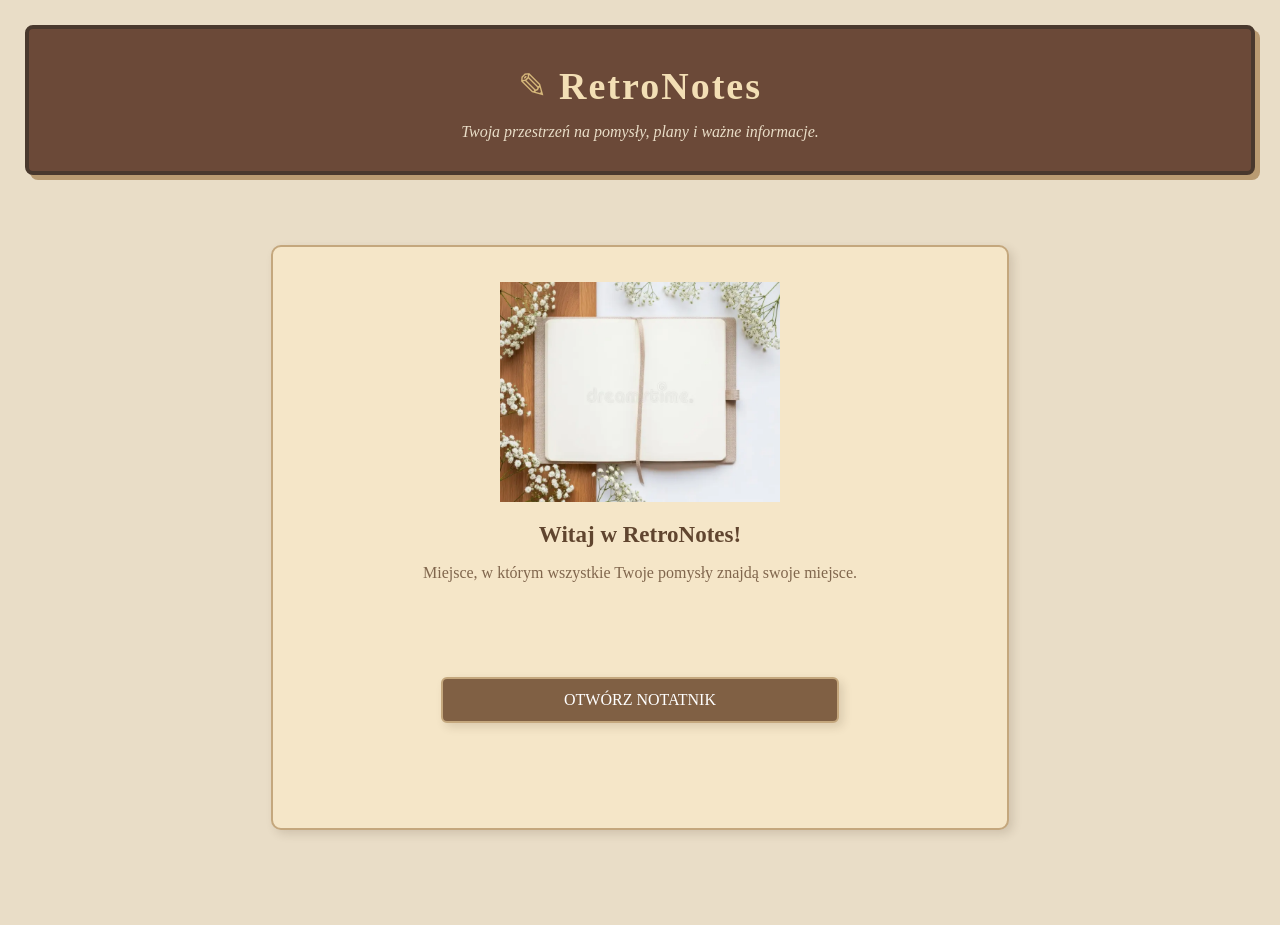
==== start.html @ fbaa65e9 "Dodano strone startową" ====
<!DOCTYPE html>
<html lang="pl">
<head>
    <meta charset="UTF-8">
    <meta name="viewport" content="width=device-width, initial-scale=1.0">
    <link rel="stylesheet" href="style.css">
    <title>RetroNotes</title>
</head>
<body>
    <header class="header">
        <div class="logo">
            <span class="logoIcon">✎</span>
            <h1>RetroNotes</h1>
        </div>
        <p>Twoja przestrzeń na pomysły, plany i ważne informacje.</p>
    </header>

    <section class="middleSection">
        <img src="retroNotesImage.png" alt="Ilustracja notatnika">
        <h2>Witaj w RetroNotes!</h2>
        <p>Miejsce, w którym wszystkie Twoje pomysły znajdą swoje miejsce.</p>
        <a href="index.html" class="middleSection">OTWÓRZ NOTATNIK</a>
    </section>
</body>
</html>
---- style.css ----
* {
    box-sizing: border-box;
}

body {
    margin: 0;
    padding: 25px;
    background-color: #E9DDC7;
    font-family: Georgia, serif;
    color: #49382D;
}

.container {
    max-width: 1200px;
    margin: 0 auto;
    display: grid;
    grid-template-columns: 1fr 1fr;
    grid-template-areas:
        "header header"
        "leftSide rightSide"
        "notesSide notesSide"
        "footer footer";
    gap: 20px;
}

.header {
    grid-area: header;
    position: relative;
    padding: 30px;
    background-color: #6B4938;
    color: #F3DFB5;
    text-align: center;
    border: 4px solid #49382D;
    border-radius: 8px;
    box-shadow: 5px 5px 0 #B99B72;
}

.logo {
    display: flex;
    justify-content: center;
    align-items: center;
    gap: 12px;
}

.logoIcon {
    font-size: 35px;
    color: #D5B77A;
}

.header h1 {
    margin: 5px 0;
    font-size: 38px;
    letter-spacing: 2px;
}

.header p {
    margin: 10px 0 0;
    color: #E9DDC7;
    font-style: italic;
}

.darkMode {
    position: absolute;
    right: 20px;
    top: 20px;
    padding: 10px 15px;
    background-color: #D5B77A;
    color: #49382D;
    border: 2px solid #49382D;
    border-radius: 5px;
    font-family: Georgia, serif;
    font-weight: bold;
    cursor: pointer;
    transition: 0.2s;
}

.darkMode:hover {
    background-color: #78805A;
    color: white;
}

.leftSide,
.rightSide,
.notesSide {
    padding: 25px;
    border: 2px solid #B99B72;
    border-radius: 8px;
    box-shadow: 4px 4px 0 rgba(73, 56, 45, 0.12);
}

.leftSide {
    grid-area: leftSide;
    background-color: #F5EBD8;
}

.rightSide {
    grid-area: rightSide;
    background-color: #E6E4D0;
}

.notesSide {
    grid-area: notesSide;
    background-color: #F5EBD8;
}

h2 {
    margin-top: 0;
    color: #6B4938;
    font-size: 23px;
}

.opisSekcji {
    color: #76634F;
    font-size: 14px;
    margin-bottom: 18px;
    line-height: 1.5;
}

form,
.filtry {
    display: flex;
    flex-direction: column;
    gap: 12px;
}

label {
    font-weight: bold;
    font-size: 14px;
    color: #6B4938;
}

input,
textarea,
select {
    width: 100%;
    padding: 12px;
    border: 2px solid #B99B72;
    border-radius: 5px;
    background-color: #FFFCF5;
    color: #49382D;
    font-family: Georgia, serif;
    font-size: 14px;
}

input:focus,
textarea:focus,
select:focus {
    outline: none;
    border-color: #78805A;
}

textarea {
    resize: vertical;
    min-height: 110px;
    line-height: 1.5;
}

.poleTytulu {
    position: relative;
}

#tytul {
    padding-right: 55px;
}

#licznikTytulu {
    position: absolute;
    right: 10px;
    bottom: 8px;
    font-size: 12px;
    color: #78805A;
    font-weight: bold;
}

.poleWyszukiwania {
    position: relative;
    width: 100%;
}

#szukajDanych {
    padding-left: 40px;
}

.poleWyszukiwania::before {
    content: "⌕";
    position: absolute;
    left: 13px;
    top: 50%;
    transform: translateY(-50%);
    font-size: 20px;
    color: #78805A;
}

#bladTytulu,
#bladTresci,
#bladKategorii {
    margin: 0;
    font-size: 12px;
    color: #873F43;
}

button {
    padding: 11px 15px;
    background-color: #78805A;
    color: #FFFFFF;
    border: 2px solid #5C6343;
    border-radius: 5px;
    cursor: pointer;
    font-family: Georgia, serif;
    font-weight: bold;
    transition: 0.2s;
}

button:hover {
    background-color: #626B48;
}

button:active {
    transform: scale(0.98);
}

button:disabled {
    opacity: 0.5;
    cursor: not-allowed;
}

#pokazFormularz {
    background-color: #78805A;
    border-color: #5C6343;
}

#addNote {
    background-color: #873F43;
    border-color: #682F32;
}

#addNote:hover {
    background-color: #6F3034;
}

#formularzNotatki {
    margin-top: 20px;
}

.naglowekNotatek {
    display: flex;
    justify-content: space-between;
    align-items: center;
    gap: 15px;
    margin-bottom: 20px;
}

.statystyka {
    padding: 12px 15px;
    background-color: #E5D2A8;
    border: 2px solid #B99B72;
    border-radius: 5px;
    font-weight: bold;
    color: #6B4938;
    white-space: nowrap;
}

.tablica {
    display: grid;
    grid-template-columns: repeat(auto-fill, minmax(200px, 1fr));
    gap: 30px;
    padding: 35px;
    min-height: 350px;
    background-color: #9B704D;
    background-image: radial-gradient(#805638 1px, transparent 1px);
    background-size: 9px 9px;
    border: 12px solid #6B4938;
    border-radius: 5px;
    box-shadow: 5px 6px 12px rgba(0, 0, 0, 0.25);
}

.notatka {
    position: relative;
    width: 100%;
    min-width: 0;
    min-height: 230px;
    padding: 35px 16px 16px;
    border: 2px solid #B99B72;
    border-radius: 3px;
    display: flex;
    flex-direction: column;
    align-items: flex-start;
    gap: 12px;
    box-shadow: 4px 5px 0 rgba(0, 0, 0, 0.18);
    overflow-wrap: anywhere;
    transition: 0.2s;
}

.notatka:nth-child(odd) {
    transform: rotate(-2deg);
}

.notatka:nth-child(even) {
    transform: rotate(2deg);
}

.notatka:hover {
    transform: rotate(0deg) translateY(-4px);
    box-shadow: 6px 8px 12px rgba(0, 0, 0, 0.25);
}

.notatka::before {
    content: "";
    position: absolute;
    top: 9px;
    left: 50%;
    transform: translateX(-50%);
    width: 15px;
    height: 15px;
    border-radius: 50%;
    background-color: #873F43;
    border: 2px solid #682F32;
    box-shadow: 1px 2px 3px rgba(0, 0, 0, 0.3);
}

.notatka.szkola {
    background-color: #F3E3A6;
    border-color: #C6A64E;
}

.notatka.dom {
    background-color: #D8DFC0;
    border-color: #78805A;
}

.notatka.praca {
    background-color: #E5D3C2;
    border-color: #A77B5B;
}

.notatka.zakupy {
    background-color: #F0D0BD;
    border-color: #C47B5B;
}

.notatka.finanse {
    background-color: #D8D9C9;
    border-color: #858B70;
}

.notatka.zdrowie {
    background-color: #EBCFD0;
    border-color: #B66D72;
}

.notatka.inne {
    background-color: #E5DDCB;
    border-color: #A99B80;
}

.notatka.szkola::before {
    background-color: #D5A928;
}

.notatka.dom::before {
    background-color: #78805A;
}

.notatka.praca::before {
    background-color: #A77B5B;
}

.notatka.zakupy::before {
    background-color: #C47B5B;
}

.notatka.finanse::before {
    background-color: #858B70;
}

.notatka.zdrowie::before {
    background-color: #B66D72;
}

.notatka.inne::before {
    background-color: #A99B80;
}

.notatka h3 {
    width: 100%;
    margin: 0;
    padding-bottom: 8px;
    border-bottom: 2px dashed rgba(73, 56, 45, 0.3);
    color: #49382D;
    font-size: 19px;
}

.notatka > span {
    display: inline-block;
    width: fit-content;
    padding: 5px 10px;
    border-radius: 3px;
    background-color: rgba(255, 255, 255, 0.5);
    color: #6B4938;
    font-size: 11px;
    font-weight: bold;
    letter-spacing: 0.5px;
}

.notatka p {
    width: 100%;
    margin: 0;
    color: #49382D;
    font-size: 14px;
    line-height: 1.5;
    white-space: pre-wrap;
    overflow-wrap: anywhere;
}

.notatka button {
    width: 100%;
    margin-top: 3px;
}

.notatka .edycja {
    background-color: #78805A;
    border-color: #5C6343;
}

.notatka .usun {
    background-color: #873F43;
    border-color: #682F32;
}

.notatka .usun:hover {
    background-color: #6F3034;
}

.footer {
    grid-area: footer;
    padding: 18px;
    background-color: #6B4938;
    color: #F3DFB5;
    text-align: center;
    border: 3px solid #49382D;
    border-radius: 5px;
    box-shadow: 4px 4px 0 #B99B72;
}

.footer p {
    margin: 5px 0;
}

body.dark-mode {
    background-color: #191720;
    color: #F3EDE4;
}

.dark-mode .header,
.dark-mode .footer {
    background-color: #30263A;
    border-color: #557C78;
}

.dark-mode .leftSide,
.dark-mode .rightSide,
.dark-mode .notesSide {
    background-color: #292532;
    border-color: #557C78;
}

.dark-mode h2 {
    color: #F2D58A;
}

.dark-mode p,
.dark-mode label {
    color: #F3EDE4;
}

.dark-mode input,
.dark-mode textarea,
.dark-mode select {
    background-color: #383341;
    color: #FFFFFF;
    border-color: #557C78;
}

.dark-mode button {
    background-color: #80698B;
    color: white;
    border-color: #55445F;
}

.dark-mode .statystyka {
    background-color: #383341;
    color: #F2D58A;
    border-color: #80698B;
}

.dark-mode .tablica {
    background-color: #191720;
    border-color: #80698B;
}
.middleSection {
    width: 60%;
    margin: 70px auto;
    padding: 35px;
    text-align: center;
    background-color: #f5e6c8;
    border: 2px solid #c4a77d;
    border-radius: 10px;
    box-shadow: 4px 4px 10px rgba(70, 45, 25, 0.15);
}

.middleSection img {
    width: 280px;
    height: 220px;
    display: block;
    margin: 0 auto 20px;
}

.middleSection h2 {
    margin-bottom: 15px;
    color: #60452f;
}

.middleSection p {
    margin-bottom: 25px;
    color: #80664d;
}

.middleSection a {
    display: inline-block;
    padding: 12px 25px;
    background-color: #806044;
    color: #fff;
    text-decoration: none;
    border-radius: 6px;
    transition: 0.3s;
}

.middleSection a:hover {
    background-color: #60452f;
}
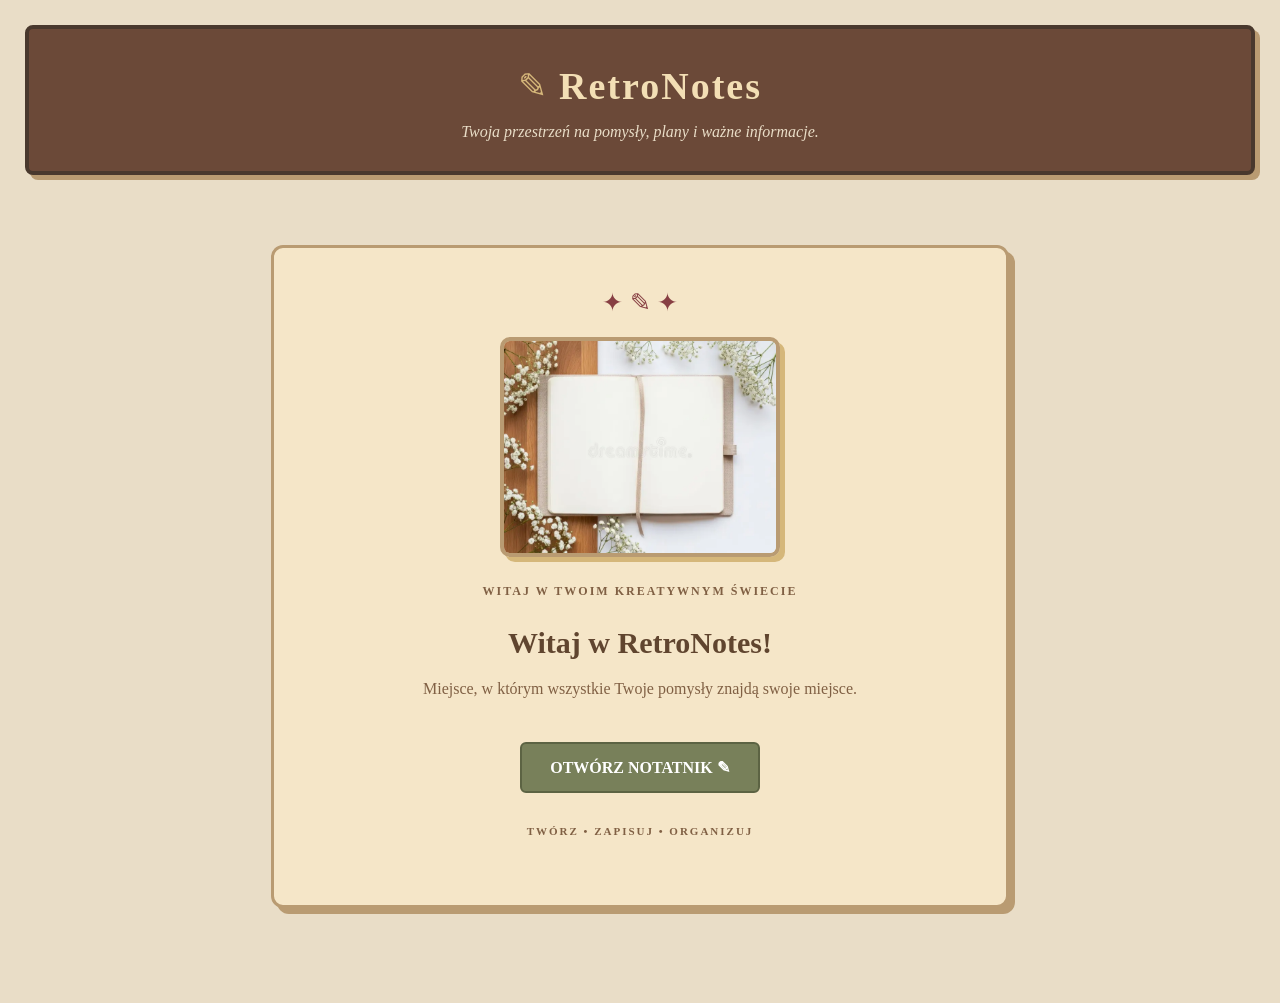
==== commit 4ec6cb33: "Dopracowanie strony startowej" ====
--- a/start.html
+++ b/start.html
@@ -7,6 +7,7 @@
     <title>RetroNotes</title>
 </head>
 <body>
+
     <header class="header">
         <div class="logo">
             <span class="logoIcon">✎</span>
@@ -16,10 +17,23 @@
     </header>
 
     <section class="middleSection">
+        <span class="dekoracja">✦ ✎ ✦</span>
+
         <img src="retroNotesImage.png" alt="Ilustracja notatnika">
+
+        <p class="welcomeText">WITAJ W TWOIM KREATYWNYM ŚWIECIE</p>
+
         <h2>Witaj w RetroNotes!</h2>
-        <p>Miejsce, w którym wszystkie Twoje pomysły znajdą swoje miejsce.</p>
-        <a href="index.html" class="middleSection">OTWÓRZ NOTATNIK</a>
+
+        <p>
+            Miejsce, w którym wszystkie Twoje pomysły
+            znajdą swoje miejsce.
+        </p>
+
+        <a href="index.html">OTWÓRZ NOTATNIK ✎</a>
+
+        <p class="bottomText">TWÓRZ • ZAPISUJ • ORGANIZUJ</p>
     </section>
+
 </body>
 </html>
--- a/style.css
+++ b/style.css
@@ -1,3 +1,4 @@
+
 * {
     box-sizing: border-box;
 }
@@ -59,24 +60,32 @@
     font-style: italic;
 }
 
-.darkMode {
-    position: absolute;
-    right: 20px;
-    top: 20px;
-    padding: 10px 15px;
-    background-color: #D5B77A;
-    color: #49382D;
-    border: 2px solid #49382D;
+.footer {
+    grid-area: footer;
+    padding: 18px;
+    background-color: #6B4938;
+    color: #F3DFB5;
+    text-align: center;
+    border: 3px solid #49382D;
     border-radius: 5px;
-    font-family: Georgia, serif;
-    font-weight: bold;
-    cursor: pointer;
-    transition: 0.2s;
-}
-
-.darkMode:hover {
-    background-color: #78805A;
-    color: white;
+    box-shadow: 4px 4px 0 #B99B72;
+}
+
+.footer p {
+    margin: 5px 0;
+}
+
+h2 {
+    margin-top: 0;
+    color: #6B4938;
+    font-size: 23px;
+}
+
+.opisSekcji {
+    color: #76634F;
+    font-size: 14px;
+    margin-bottom: 18px;
+    line-height: 1.5;
 }
 
 .leftSide,
@@ -101,19 +110,6 @@
 .notesSide {
     grid-area: notesSide;
     background-color: #F5EBD8;
-}
-
-h2 {
-    margin-top: 0;
-    color: #6B4938;
-    font-size: 23px;
-}
-
-.opisSekcji {
-    color: #76634F;
-    font-size: 14px;
-    margin-bottom: 18px;
-    line-height: 1.5;
 }
 
 form,
@@ -199,6 +195,11 @@
     color: #873F43;
 }
 
+button,
+.middleSection a {
+    transition: 0.3s ease;
+}
+
 button {
     padding: 11px 15px;
     background-color: #78805A;
@@ -208,20 +209,41 @@
     cursor: pointer;
     font-family: Georgia, serif;
     font-weight: bold;
-    transition: 0.2s;
-}
-
-button:hover {
-    background-color: #626B48;
-}
-
-button:active {
-    transform: scale(0.98);
+}
+
+button:hover,
+.middleSection a:hover {
+    transform: translateY(-3px);
+}
+
+button:active,
+.middleSection a:active {
+    transform: scale(0.97);
 }
 
 button:disabled {
     opacity: 0.5;
     cursor: not-allowed;
+}
+
+button:disabled:hover {
+    transform: none;
+}
+
+.darkMode {
+    position: absolute;
+    right: 20px;
+    top: 20px;
+    padding: 10px 15px;
+    background-color: #D5B77A;
+    color: #49382D;
+    border-color: #49382D;
+    border-radius: 5px;
+}
+
+.darkMode:hover {
+    background-color: #806044;
+    color: white;
 }
 
 #pokazFormularz {
@@ -431,72 +453,6 @@
     background-color: #6F3034;
 }
 
-.footer {
-    grid-area: footer;
-    padding: 18px;
-    background-color: #6B4938;
-    color: #F3DFB5;
-    text-align: center;
-    border: 3px solid #49382D;
-    border-radius: 5px;
-    box-shadow: 4px 4px 0 #B99B72;
-}
-
-.footer p {
-    margin: 5px 0;
-}
-
-body.dark-mode {
-    background-color: #191720;
-    color: #F3EDE4;
-}
-
-.dark-mode .header,
-.dark-mode .footer {
-    background-color: #30263A;
-    border-color: #557C78;
-}
-
-.dark-mode .leftSide,
-.dark-mode .rightSide,
-.dark-mode .notesSide {
-    background-color: #292532;
-    border-color: #557C78;
-}
-
-.dark-mode h2 {
-    color: #F2D58A;
-}
-
-.dark-mode p,
-.dark-mode label {
-    color: #F3EDE4;
-}
-
-.dark-mode input,
-.dark-mode textarea,
-.dark-mode select {
-    background-color: #383341;
-    color: #FFFFFF;
-    border-color: #557C78;
-}
-
-.dark-mode button {
-    background-color: #80698B;
-    color: white;
-    border-color: #55445F;
-}
-
-.dark-mode .statystyka {
-    background-color: #383341;
-    color: #F2D58A;
-    border-color: #80698B;
-}
-
-.dark-mode .tablica {
-    background-color: #191720;
-    border-color: #80698B;
-}
 .middleSection {
     width: 60%;
     margin: 70px auto;
@@ -513,6 +469,8 @@
     height: 220px;
     display: block;
     margin: 0 auto 20px;
+    box-shadow: 5px 8px 10px rgba(0, 0, 0, 0.2);
+    border-radius: 10px;
 }
 
 .middleSection h2 {
@@ -532,9 +490,130 @@
     color: #fff;
     text-decoration: none;
     border-radius: 6px;
-    transition: 0.3s;
 }
 
 .middleSection a:hover {
     background-color: #60452f;
-}+}
+
+body.dark-mode {
+    background-color: #191720;
+    color: #F3EDE4;
+}
+
+.dark-mode .header,
+.dark-mode .footer {
+    background-color: #30263A;
+    border-color: #557C78;
+}
+
+.dark-mode .leftSide,
+.dark-mode .rightSide,
+.dark-mode .notesSide {
+    background-color: #292532;
+    border-color: #557C78;
+}
+
+.dark-mode h2 {
+    color: #F2D58A;
+}
+
+.dark-mode p,
+.dark-mode label {
+    color: #f39200;
+}
+
+.dark-mode input,
+.dark-mode textarea,
+.dark-mode select {
+    background-color: #383341;
+    color: #FFFFFF;
+    border-color: #557C78;
+}
+
+.dark-mode button {
+    background-color: #80698B;
+    color: white;
+    border-color: #55445F;
+}
+
+.dark-mode .statystyka {
+    background-color: #383341;
+    color: #F2D58A;
+    border-color: #80698B;
+}
+
+.dark-mode .tablica {
+    background-color: #191720;
+    border-color: #80698B;
+}
+   .middleSection {
+    width: 60%;
+    margin: 70px auto;
+    padding: 40px;
+    text-align: center;
+    background-color: #F5E6C8;
+    border: 3px solid #B99B72;
+    border-radius: 12px;
+    box-shadow: 6px 6px 0 #B99B72;
+}
+
+.dekoracja {
+    display: block;
+    margin-bottom: 20px;
+    color: #873F43;
+    font-size: 25px;
+}
+
+.middleSection img {
+    width: 280px;
+    height: 220px;
+    display: block;
+    margin: 0 auto 25px;
+    border: 4px solid #B99B72;
+    border-radius: 10px;
+    box-shadow: 5px 5px 0 #D5B77A;
+}
+
+.welcomeText {
+    color: #873F43;
+    font-size: 12px;
+    font-weight: bold;
+    letter-spacing: 2px;
+}
+
+.middleSection h2 {
+    margin: 15px 0;
+    color: #60452F;
+    font-size: 30px;
+}
+
+.middleSection p {
+    color: #806044;
+    line-height: 1.6;
+}
+
+.middleSection a {
+    display: inline-block;
+    margin-top: 15px;
+    padding: 14px 28px;
+    background-color: #78805A;
+    color: white;
+    text-decoration: none;
+    border: 2px solid #5C6343;
+    border-radius: 6px;
+    font-weight: bold;
+    transition: 0.3s;
+}
+
+.middleSection a:hover {
+    background-color: #5C6343;
+    transform: translateY(-3px);
+}
+
+.bottomText {
+    margin-top: 30px;
+    font-size: 11px;
+    font-weight: bold;
+    letter-spacing: 2px;
+} 
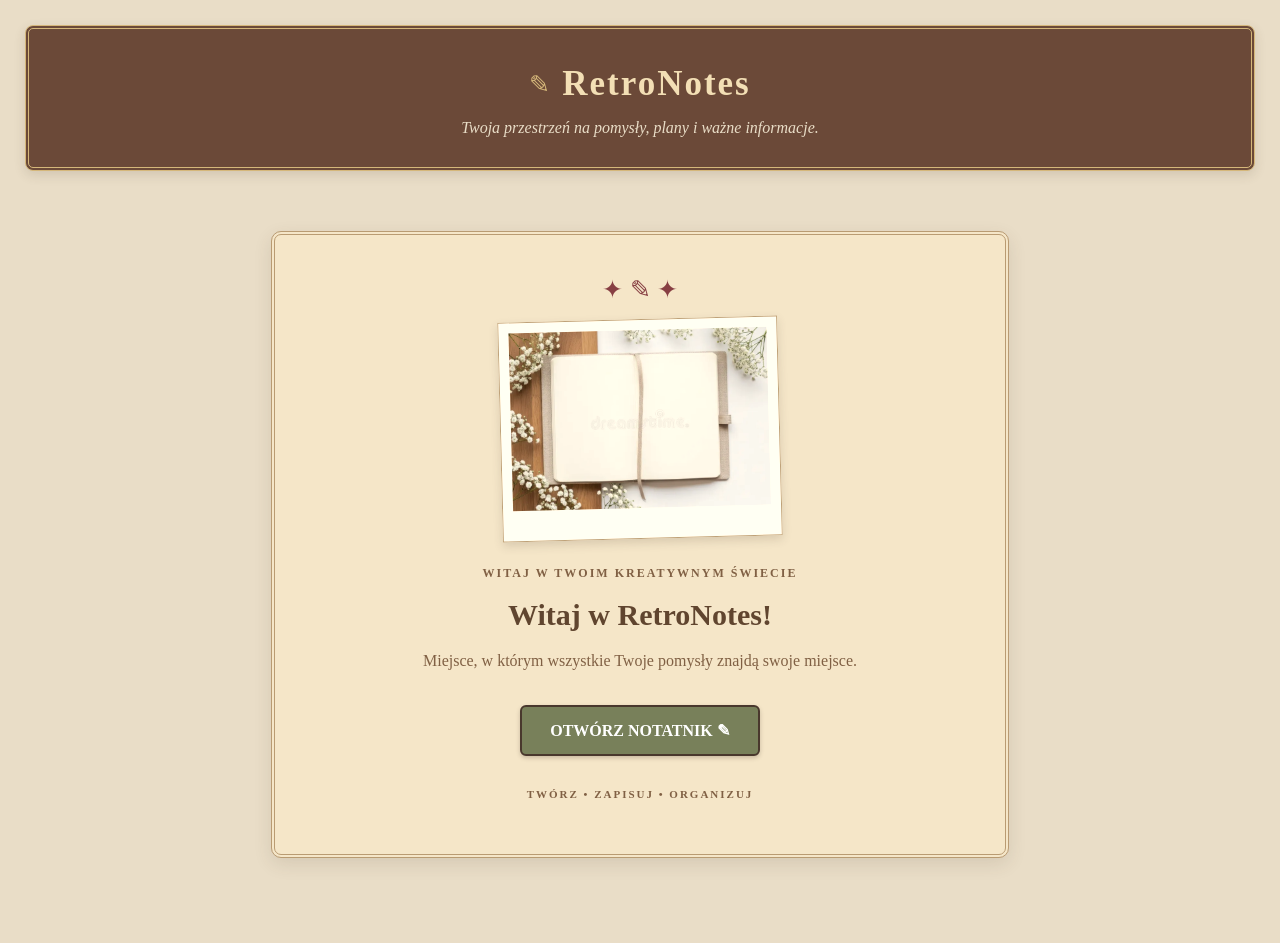
==== commit 1552ec35: "Finish RetroNotes" ====
--- a/start.html
+++ b/start.html
@@ -1,22 +1,30 @@
 <!DOCTYPE html>
 <html lang="pl">
+
 <head>
     <meta charset="UTF-8">
     <meta name="viewport" content="width=device-width, initial-scale=1.0">
+
+    <title>RetroNotes</title>
+
     <link rel="stylesheet" href="style.css">
-    <title>RetroNotes</title>
 </head>
+
 <body>
 
     <header class="header">
+
         <div class="logo">
             <span class="logoIcon">✎</span>
             <h1>RetroNotes</h1>
         </div>
+
         <p>Twoja przestrzeń na pomysły, plany i ważne informacje.</p>
+
     </header>
 
-    <section class="middleSection">
+    <main class="middleSection">
+
         <span class="dekoracja">✦ ✎ ✦</span>
 
         <img src="retroNotesImage.png" alt="Ilustracja notatnika">
@@ -33,7 +41,8 @@
         <a href="index.html">OTWÓRZ NOTATNIK ✎</a>
 
         <p class="bottomText">TWÓRZ • ZAPISUJ • ORGANIZUJ</p>
-    </section>
+
+    </main>
 
 </body>
-</html>+</html>
--- a/style.css
+++ b/style.css
@@ -1,4 +1,3 @@
-
 * {
     box-sizing: border-box;
 }
@@ -24,6 +23,7 @@
     gap: 20px;
 }
 
+/* header */
 .header {
     grid-area: header;
     position: relative;
@@ -31,9 +31,9 @@
     background-color: #6B4938;
     color: #F3DFB5;
     text-align: center;
-    border: 4px solid #49382D;
+    border: 4px double #D5B77A;
     border-radius: 8px;
-    box-shadow: 5px 5px 0 #B99B72;
+    box-shadow: 0 4px 12px rgba(73, 56, 45, 0.14);
 }
 
 .logo {
@@ -44,14 +44,15 @@
 }
 
 .logoIcon {
-    font-size: 35px;
+    font-size: 25px;
     color: #D5B77A;
 }
 
 .header h1 {
     margin: 5px 0;
-    font-size: 38px;
+    font-size: 35px;
     letter-spacing: 2px;
+    font-family: 'Playfair Display', Georgia, serif;
 }
 
 .header p {
@@ -60,21 +61,23 @@
     font-style: italic;
 }
 
+/* footer */
 .footer {
     grid-area: footer;
     padding: 18px;
     background-color: #6B4938;
     color: #F3DFB5;
     text-align: center;
-    border: 3px solid #49382D;
-    border-radius: 5px;
-    box-shadow: 4px 4px 0 #B99B72;
+    border: 4px double #D5B77A;
+    border-radius: 6px;
+    box-shadow: 0 3px 10px rgba(73, 56, 45, 0.12);
 }
 
 .footer p {
     margin: 5px 0;
 }
 
+/* sekcje */
 h2 {
     margin-top: 0;
     color: #6B4938;
@@ -83,7 +86,7 @@
 
 .opisSekcji {
     color: #76634F;
-    font-size: 14px;
+    font-size: 15px;
     margin-bottom: 18px;
     line-height: 1.5;
 }
@@ -94,7 +97,7 @@
     padding: 25px;
     border: 2px solid #B99B72;
     border-radius: 8px;
-    box-shadow: 4px 4px 0 rgba(73, 56, 45, 0.12);
+    box-shadow: 0 3px 10px rgba(73, 56, 45, 0.08);
 }
 
 .leftSide {
@@ -112,6 +115,7 @@
     background-color: #F5EBD8;
 }
 
+/* inputy */
 form,
 .filtry {
     display: flex;
@@ -121,7 +125,7 @@
 
 label {
     font-weight: bold;
-    font-size: 14px;
+    font-size: 15px;
     color: #6B4938;
 }
 
@@ -134,25 +138,27 @@
     border-radius: 5px;
     background-color: #FFFCF5;
     color: #49382D;
-    font-family: Georgia, serif;
-    font-size: 14px;
+    font-family: 'Courier New', Courier, monospace;
+    font-size: 15px;
 }
 
 input:focus,
 textarea:focus,
 select:focus {
     outline: none;
-    border-color: #78805A;
+    border-color: #6B4938;
 }
 
 textarea {
     resize: vertical;
-    min-height: 110px;
+    min-height: 120px;
     line-height: 1.5;
 }
 
-.poleTytulu {
+.poleTytulu,
+.poleWyszukiwania {
     position: relative;
+    width: 100%;
 }
 
 #tytul {
@@ -166,11 +172,6 @@
     font-size: 12px;
     color: #78805A;
     font-weight: bold;
-}
-
-.poleWyszukiwania {
-    position: relative;
-    width: 100%;
 }
 
 #szukajDanych {
@@ -195,16 +196,18 @@
     color: #873F43;
 }
 
+/* button */
 button,
 .middleSection a {
-    transition: 0.3s ease;
+    transition: 0.15s ease;
+    box-shadow: 0 2px 4px rgba(73, 56, 45, 0.25);
 }
 
 button {
     padding: 11px 15px;
     background-color: #78805A;
     color: #FFFFFF;
-    border: 2px solid #5C6343;
+    border: 2px solid #49382D;
     border-radius: 5px;
     cursor: pointer;
     font-family: Georgia, serif;
@@ -213,57 +216,39 @@
 
 button:hover,
 .middleSection a:hover {
-    transform: translateY(-3px);
+    filter: brightness(1.05);
 }
 
 button:active,
 .middleSection a:active {
-    transform: scale(0.97);
+    transform: translateY(1px);
+    box-shadow: 0 1px 2px rgba(73, 56, 45, 0.2);
 }
 
 button:disabled {
     opacity: 0.5;
     cursor: not-allowed;
-}
-
-button:disabled:hover {
     transform: none;
+    box-shadow: none;
 }
 
 .darkMode {
     position: absolute;
     right: 20px;
     top: 20px;
-    padding: 10px 15px;
     background-color: #D5B77A;
     color: #49382D;
-    border-color: #49382D;
-    border-radius: 5px;
-}
-
-.darkMode:hover {
-    background-color: #806044;
-    color: white;
-}
-
-#pokazFormularz {
-    background-color: #78805A;
-    border-color: #5C6343;
 }
 
 #addNote {
     background-color: #873F43;
-    border-color: #682F32;
-}
-
-#addNote:hover {
-    background-color: #6F3034;
 }
 
 #formularzNotatki {
     margin-top: 20px;
 }
 
+/* notatki */
 .naglowekNotatek {
     display: flex;
     justify-content: space-between;
@@ -273,9 +258,9 @@
 }
 
 .statystyka {
-    padding: 12px 15px;
+    padding: 10px 15px;
     background-color: #E5D2A8;
-    border: 2px solid #B99B72;
+    border: 2px dashed #6B4938;
     border-radius: 5px;
     font-weight: bold;
     color: #6B4938;
@@ -284,7 +269,7 @@
 
 .tablica {
     display: grid;
-    grid-template-columns: repeat(auto-fill, minmax(200px, 1fr));
+    grid-template-columns: repeat(auto-fill, minmax(210px, 1fr));
     gap: 30px;
     padding: 35px;
     min-height: 350px;
@@ -293,13 +278,12 @@
     background-size: 9px 9px;
     border: 12px solid #6B4938;
     border-radius: 5px;
-    box-shadow: 5px 6px 12px rgba(0, 0, 0, 0.25);
+    box-shadow: inset 0 2px 8px rgba(0, 0, 0, 0.22);
 }
 
 .notatka {
     position: relative;
     width: 100%;
-    min-width: 0;
     min-height: 230px;
     padding: 35px 16px 16px;
     border: 2px solid #B99B72;
@@ -308,22 +292,22 @@
     flex-direction: column;
     align-items: flex-start;
     gap: 12px;
-    box-shadow: 4px 5px 0 rgba(0, 0, 0, 0.18);
+    box-shadow: 0 4px 10px rgba(73, 56, 45, 0.16);
     overflow-wrap: anywhere;
     transition: 0.2s;
 }
 
 .notatka:nth-child(odd) {
-    transform: rotate(-2deg);
+    transform: rotate(-1.5deg);
 }
 
 .notatka:nth-child(even) {
-    transform: rotate(2deg);
+    transform: rotate(1.5deg);
 }
 
 .notatka:hover {
     transform: rotate(0deg) translateY(-4px);
-    box-shadow: 6px 8px 12px rgba(0, 0, 0, 0.25);
+    box-shadow: 0 7px 14px rgba(73, 56, 45, 0.2);
 }
 
 .notatka::before {
@@ -336,102 +320,56 @@
     height: 15px;
     border-radius: 50%;
     background-color: #873F43;
-    border: 2px solid #682F32;
-    box-shadow: 1px 2px 3px rgba(0, 0, 0, 0.3);
-}
-
-.notatka.szkola {
-    background-color: #F3E3A6;
-    border-color: #C6A64E;
-}
-
-.notatka.dom {
-    background-color: #D8DFC0;
-    border-color: #78805A;
-}
-
-.notatka.praca {
-    background-color: #E5D3C2;
-    border-color: #A77B5B;
-}
-
-.notatka.zakupy {
-    background-color: #F0D0BD;
-    border-color: #C47B5B;
-}
-
-.notatka.finanse {
-    background-color: #D8D9C9;
-    border-color: #858B70;
-}
-
-.notatka.zdrowie {
-    background-color: #EBCFD0;
-    border-color: #B66D72;
-}
-
-.notatka.inne {
-    background-color: #E5DDCB;
-    border-color: #A99B80;
-}
-
-.notatka.szkola::before {
-    background-color: #D5A928;
-}
-
-.notatka.dom::before {
-    background-color: #78805A;
-}
-
-.notatka.praca::before {
-    background-color: #A77B5B;
-}
-
-.notatka.zakupy::before {
-    background-color: #C47B5B;
-}
-
-.notatka.finanse::before {
-    background-color: #858B70;
-}
-
-.notatka.zdrowie::before {
-    background-color: #B66D72;
-}
-
-.notatka.inne::before {
-    background-color: #A99B80;
-}
+    border: 2px solid #49382D;
+    box-shadow: 0 1px 2px rgba(0, 0, 0, 0.22);
+}
+
+.notatka.szkola { background-color: #F3E3A6; border-color: #C6A64E; }
+.notatka.dom    { background-color: #D8DFC0; border-color: #78805A; }
+.notatka.praca  { background-color: #E5D3C2; border-color: #A77B5B; }
+.notatka.zakupy { background-color: #F0D0BD; border-color: #C47B5B; }
+.notatka.finanse{ background-color: #D8D9C9; border-color: #858B70; }
+.notatka.zdrowie{ background-color: #EBCFD0; border-color: #B66D72; }
+.notatka.inne   { background-color: #E5DDCB; border-color: #A99B80; }
+
+.notatka.szkola::before { background-color: #D5A928; }
+.notatka.dom::before    { background-color: #78805A; }
+.notatka.praca::before  { background-color: #A77B5B; }
+.notatka.zakupy::before { background-color: #C47B5B; }
+.notatka.finanse::before{ background-color: #858B70; }
+.notatka.zdrowie::before{ background-color: #B66D72; }
+.notatka.inne::before   { background-color: #A99B80; }
 
 .notatka h3 {
     width: 100%;
     margin: 0;
     padding-bottom: 8px;
-    border-bottom: 2px dashed rgba(73, 56, 45, 0.3);
+    border-bottom: 2px dashed rgba(73, 56, 45, 0.35);
     color: #49382D;
     font-size: 19px;
 }
 
 .notatka > span {
     display: inline-block;
-    width: fit-content;
-    padding: 5px 10px;
+    padding: 3px 8px;
+    border: 1.5px solid #6B4938;
     border-radius: 3px;
-    background-color: rgba(255, 255, 255, 0.5);
     color: #6B4938;
+    font-family: 'Courier New', Courier, monospace;
     font-size: 11px;
     font-weight: bold;
-    letter-spacing: 0.5px;
+    text-transform: uppercase;
+    transform: rotate(-2deg);
 }
 
 .notatka p {
     width: 100%;
     margin: 0;
     color: #49382D;
+    font-family: 'Courier New', Courier, monospace;
     font-size: 14px;
     line-height: 1.5;
     white-space: pre-wrap;
-    overflow-wrap: anywhere;
 }
 
 .notatka button {
@@ -439,140 +377,41 @@
     margin-top: 3px;
 }
 
-.notatka .edycja {
-    background-color: #78805A;
-    border-color: #5C6343;
-}
-
 .notatka .usun {
     background-color: #873F43;
-    border-color: #682F32;
-}
-
-.notatka .usun:hover {
-    background-color: #6F3034;
-}
-
+}
+
+/* sekcja srodkowa */
 .middleSection {
     width: 60%;
-    margin: 70px auto;
-    padding: 35px;
+    margin: 60px auto;
+    padding: 40px;
     text-align: center;
-    background-color: #f5e6c8;
-    border: 2px solid #c4a77d;
+    background-color: #F5E6C8;
+    border: 4px double #B99B72;
     border-radius: 10px;
-    box-shadow: 4px 4px 10px rgba(70, 45, 25, 0.15);
+    box-shadow: 0 6px 18px rgba(73, 56, 45, 0.12);
+}
+
+.dekoracja {
+    display: block;
+    margin-bottom: 15px;
+    color: #873F43;
+    font-size: 25px;
 }
 
 .middleSection img {
     width: 280px;
     height: 220px;
-    display: block;
-    margin: 0 auto 20px;
-    box-shadow: 5px 8px 10px rgba(0, 0, 0, 0.2);
-    border-radius: 10px;
-}
-
-.middleSection h2 {
-    margin-bottom: 15px;
-    color: #60452f;
-}
-
-.middleSection p {
-    margin-bottom: 25px;
-    color: #80664d;
-}
-
-.middleSection a {
-    display: inline-block;
-    padding: 12px 25px;
-    background-color: #806044;
-    color: #fff;
-    text-decoration: none;
-    border-radius: 6px;
-}
-
-.middleSection a:hover {
-    background-color: #60452f;
-}
-
-body.dark-mode {
-    background-color: #191720;
-    color: #F3EDE4;
-}
-
-.dark-mode .header,
-.dark-mode .footer {
-    background-color: #30263A;
-    border-color: #557C78;
-}
-
-.dark-mode .leftSide,
-.dark-mode .rightSide,
-.dark-mode .notesSide {
-    background-color: #292532;
-    border-color: #557C78;
-}
-
-.dark-mode h2 {
-    color: #F2D58A;
-}
-
-.dark-mode p,
-.dark-mode label {
-    color: #f39200;
-}
-
-.dark-mode input,
-.dark-mode textarea,
-.dark-mode select {
-    background-color: #383341;
-    color: #FFFFFF;
-    border-color: #557C78;
-}
-
-.dark-mode button {
-    background-color: #80698B;
-    color: white;
-    border-color: #55445F;
-}
-
-.dark-mode .statystyka {
-    background-color: #383341;
-    color: #F2D58A;
-    border-color: #80698B;
-}
-
-.dark-mode .tablica {
-    background-color: #191720;
-    border-color: #80698B;
-}
-   .middleSection {
-    width: 60%;
-    margin: 70px auto;
-    padding: 40px;
-    text-align: center;
-    background-color: #F5E6C8;
-    border: 3px solid #B99B72;
-    border-radius: 12px;
-    box-shadow: 6px 6px 0 #B99B72;
-}
-
-.dekoracja {
-    display: block;
-    margin-bottom: 20px;
-    color: #873F43;
-    font-size: 25px;
-}
-
-.middleSection img {
-    width: 280px;
-    height: 220px;
+    object-fit: cover;
     display: block;
     margin: 0 auto 25px;
-    border: 4px solid #B99B72;
-    border-radius: 10px;
-    box-shadow: 5px 5px 0 #D5B77A;
+    padding: 10px 10px 30px 10px;
+    background-color: #FFFCF5;
+    border: 1px solid #B99B72;
+    box-shadow: 0 4px 10px rgba(73, 56, 45, 0.16);
+    filter: sepia(20%);
+    transform: rotate(-1.5deg);
 }
 
 .welcomeText {
@@ -580,6 +419,7 @@
     font-size: 12px;
     font-weight: bold;
     letter-spacing: 2px;
+    text-transform: uppercase;
 }
 
 .middleSection h2 {
@@ -598,17 +438,11 @@
     margin-top: 15px;
     padding: 14px 28px;
     background-color: #78805A;
-    color: white;
+    color: #FFFFFF;
     text-decoration: none;
-    border: 2px solid #5C6343;
+    border: 2px solid #49382D;
     border-radius: 6px;
     font-weight: bold;
-    transition: 0.3s;
-}
-
-.middleSection a:hover {
-    background-color: #5C6343;
-    transform: translateY(-3px);
 }
 
 .bottomText {
@@ -616,4 +450,214 @@
     font-size: 11px;
     font-weight: bold;
     letter-spacing: 2px;
-} +}
+
+/* dark mode */
+
+.dark-mode body {
+    background: #191720;
+    color: #EBD9B5;
+}
+
+.dark-mode .header,
+.dark-mode footer {
+    background: #30263A;
+    border-color: #80698B;
+    color: #F3DFB5;
+}
+
+.dark-mode .leftSide,
+.dark-mode .rightSide,
+.dark-mode .notesSide {
+    background: #292532;
+    border-color: #557C78;
+}
+
+.dark-mode h2 {
+    color: #F2DCA8;
+}
+
+.dark-mode p,
+.dark-mode label {
+    color: #EBD9B5;
+}
+
+.dark-mode input,
+.dark-mode textarea,
+.dark-mode select {
+    background: #211F29;
+    color: #F3E6CE;
+    border-color: #80698B;
+}
+
+.dark-mode input::placeholder,
+.dark-mode textarea::placeholder {
+    color: #B7A9C0;
+}
+
+.dark-mode input:focus,
+.dark-mode textarea:focus,
+.dark-mode select:focus {
+    border-color: #D5B77A;
+}
+
+.dark-mode button,
+.dark-mode .middleSection a {
+    background: #625078;
+    color: #FFFFFF;
+    border-color: #80698B;
+}
+
+.dark-mode .statystyka {
+    background: #3A3044;
+    border-color: #A58BB5;
+    color: #F3DFB5;
+}
+
+.dark-mode .tablica {
+    background-color: #39303B;
+    border-color: #80698B;
+}
+
+.dark-mode .notatka {
+    filter: brightness(0.95);
+}
+
+.dark-mode .notatka h3,
+.dark-mode .notatka p {
+    color: #49382D;
+}
+
+.dark-mode .middleSection {
+    background: #292532;
+    border-color: #80698B;
+}
+
+.dark-mode .middleSection h2 {
+    color: #F2DCA8;
+}
+
+.dark-mode .middleSection p {
+    color: #EBD9B5;
+}
+
+.dark-mode .dekoracja {
+    color: #D5B77A;
+}
+
+
+/* responsywnosc */
+
+@media (max-width: 768px) {
+
+    body {
+        padding: 12px;
+    }
+
+    .container {
+        grid-template-columns: 1fr;
+        grid-template-areas:
+            "header"
+            "leftSide"
+            "rightSide"
+            "notesSide"
+            "footer";
+        gap: 15px;
+    }
+
+    .header {
+        padding: 25px 15px;
+    }
+
+    .header h1 {
+        font-size: 28px;
+    }
+
+    .darkMode {
+        position: static;
+        margin-top: 15px;
+    }
+
+    .leftSide,
+    .rightSide,
+    .notesSide {
+        padding: 18px;
+        min-width: 0;
+    }
+
+    .naglowekNotatek {
+        flex-direction: column;
+        align-items: flex-start;
+    }
+
+    .statystyka {
+        white-space: normal;
+        max-width: 100%;
+    }
+
+    .tablica {
+        grid-template-columns: repeat(auto-fill, minmax(180px, 1fr));
+        padding: 20px;
+        gap: 20px;
+        border-width: 8px;
+    }
+
+    .middleSection {
+        width: 90%;
+        margin: 35px auto;
+        padding: 25px 18px;
+    }
+
+    .middleSection img {
+        max-width: 100%;
+        height: auto;
+    }
+}
+
+@media (max-width: 480px) {
+
+    body {
+        padding: 8px;
+    }
+
+    .header h1 {
+        font-size: 23px;
+        letter-spacing: 1px;
+    }
+
+    .logo {
+        flex-wrap: wrap;
+        gap: 6px;
+    }
+
+    .leftSide,
+    .rightSide,
+    .notesSide {
+        padding: 14px;
+    }
+
+    .tablica {
+        grid-template-columns: 1fr;
+        padding: 15px;
+        gap: 18px;
+        border-width: 6px;
+    }
+
+    .notatka {
+        min-height: 180px;
+    }
+
+    .middleSection {
+        width: 100%;
+        margin: 20px auto;
+        padding: 20px 14px;
+    }
+
+    .middleSection h2 {
+        font-size: 24px;
+    }
+
+    .footer {
+        padding: 14px;
+    }
+}
